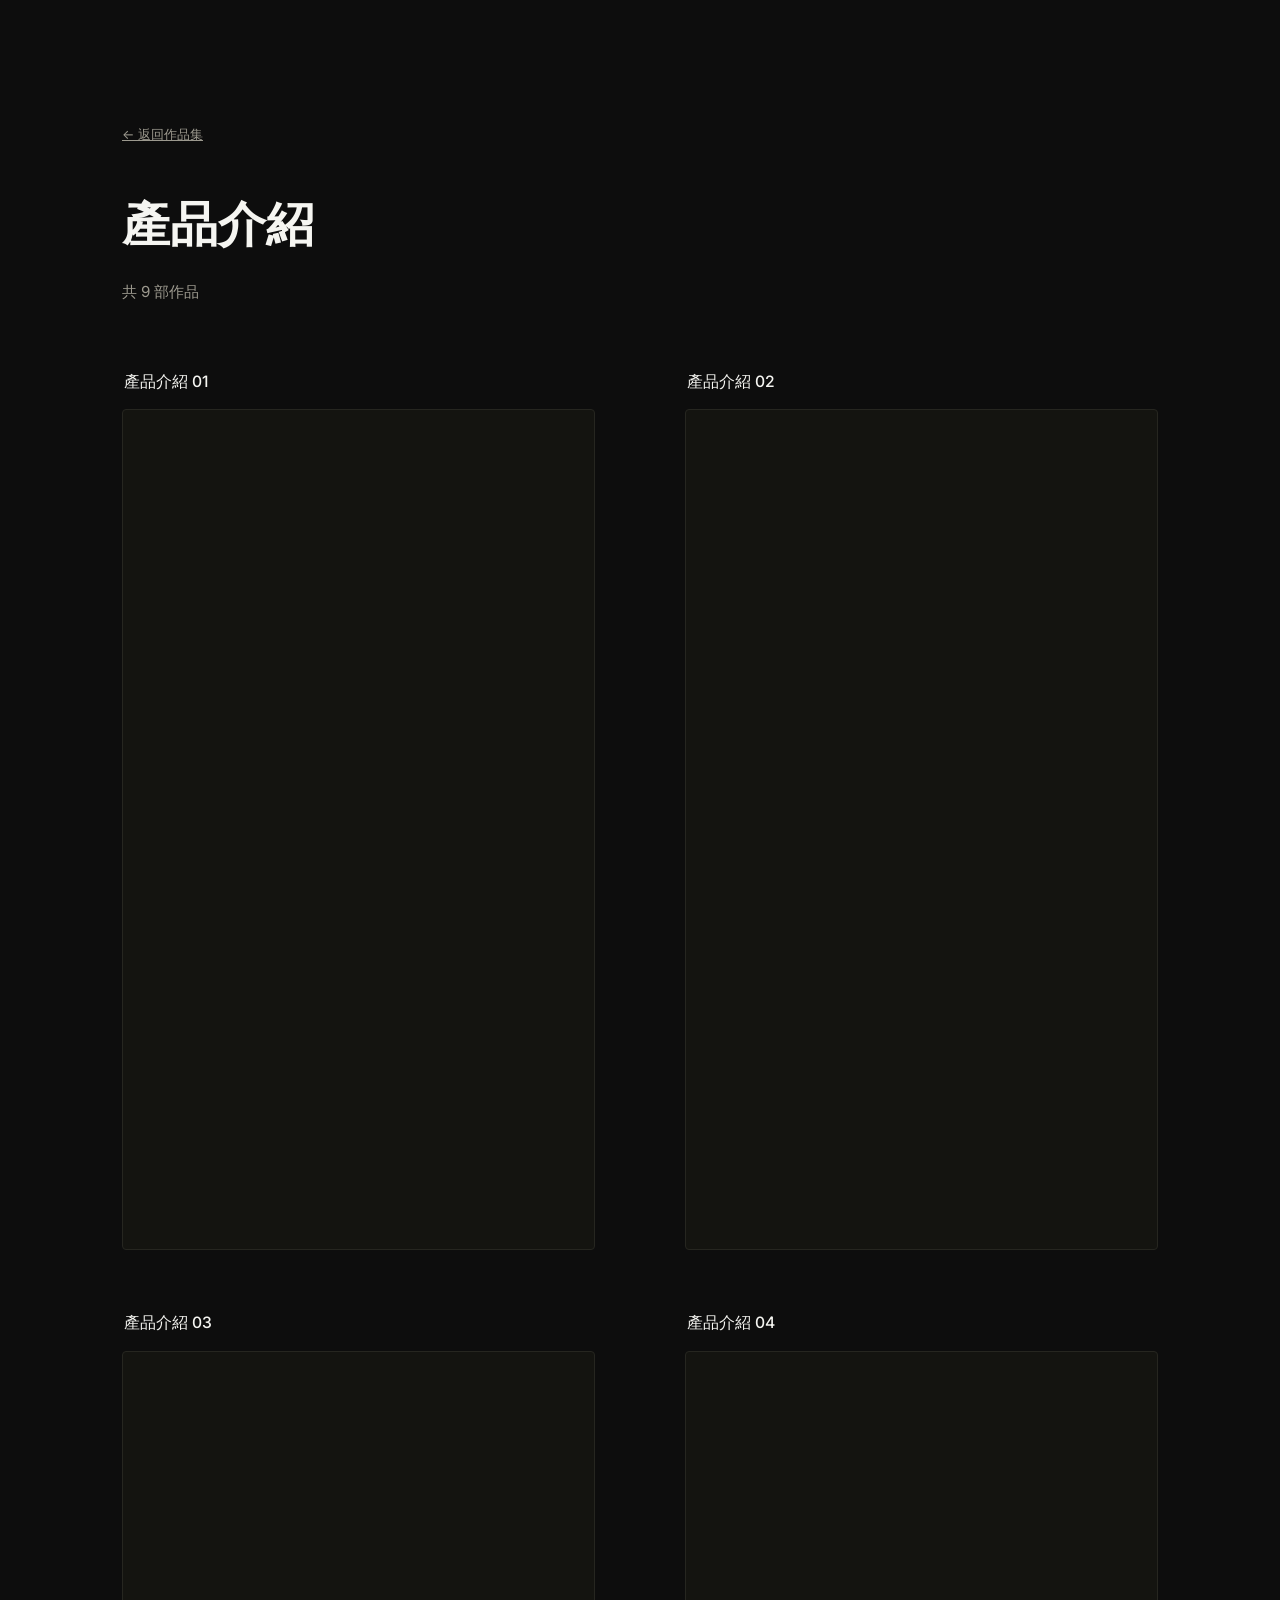
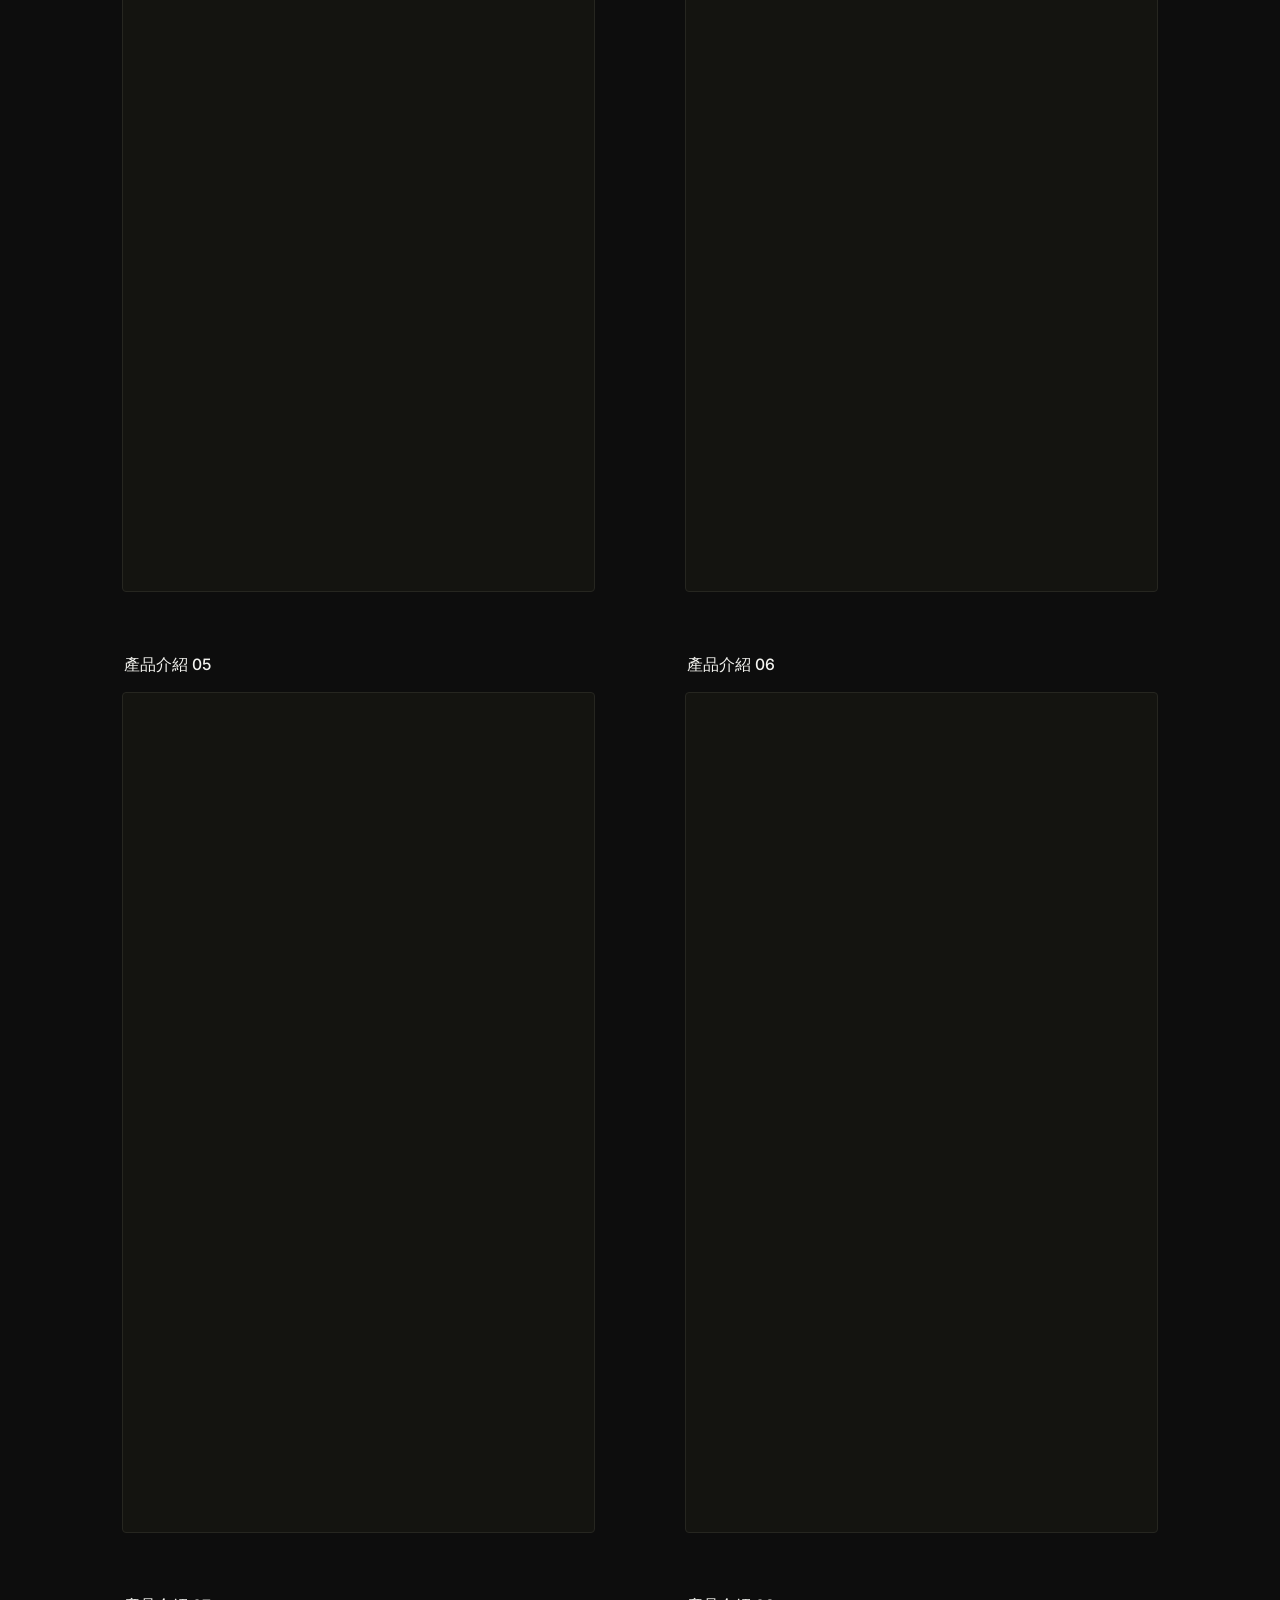
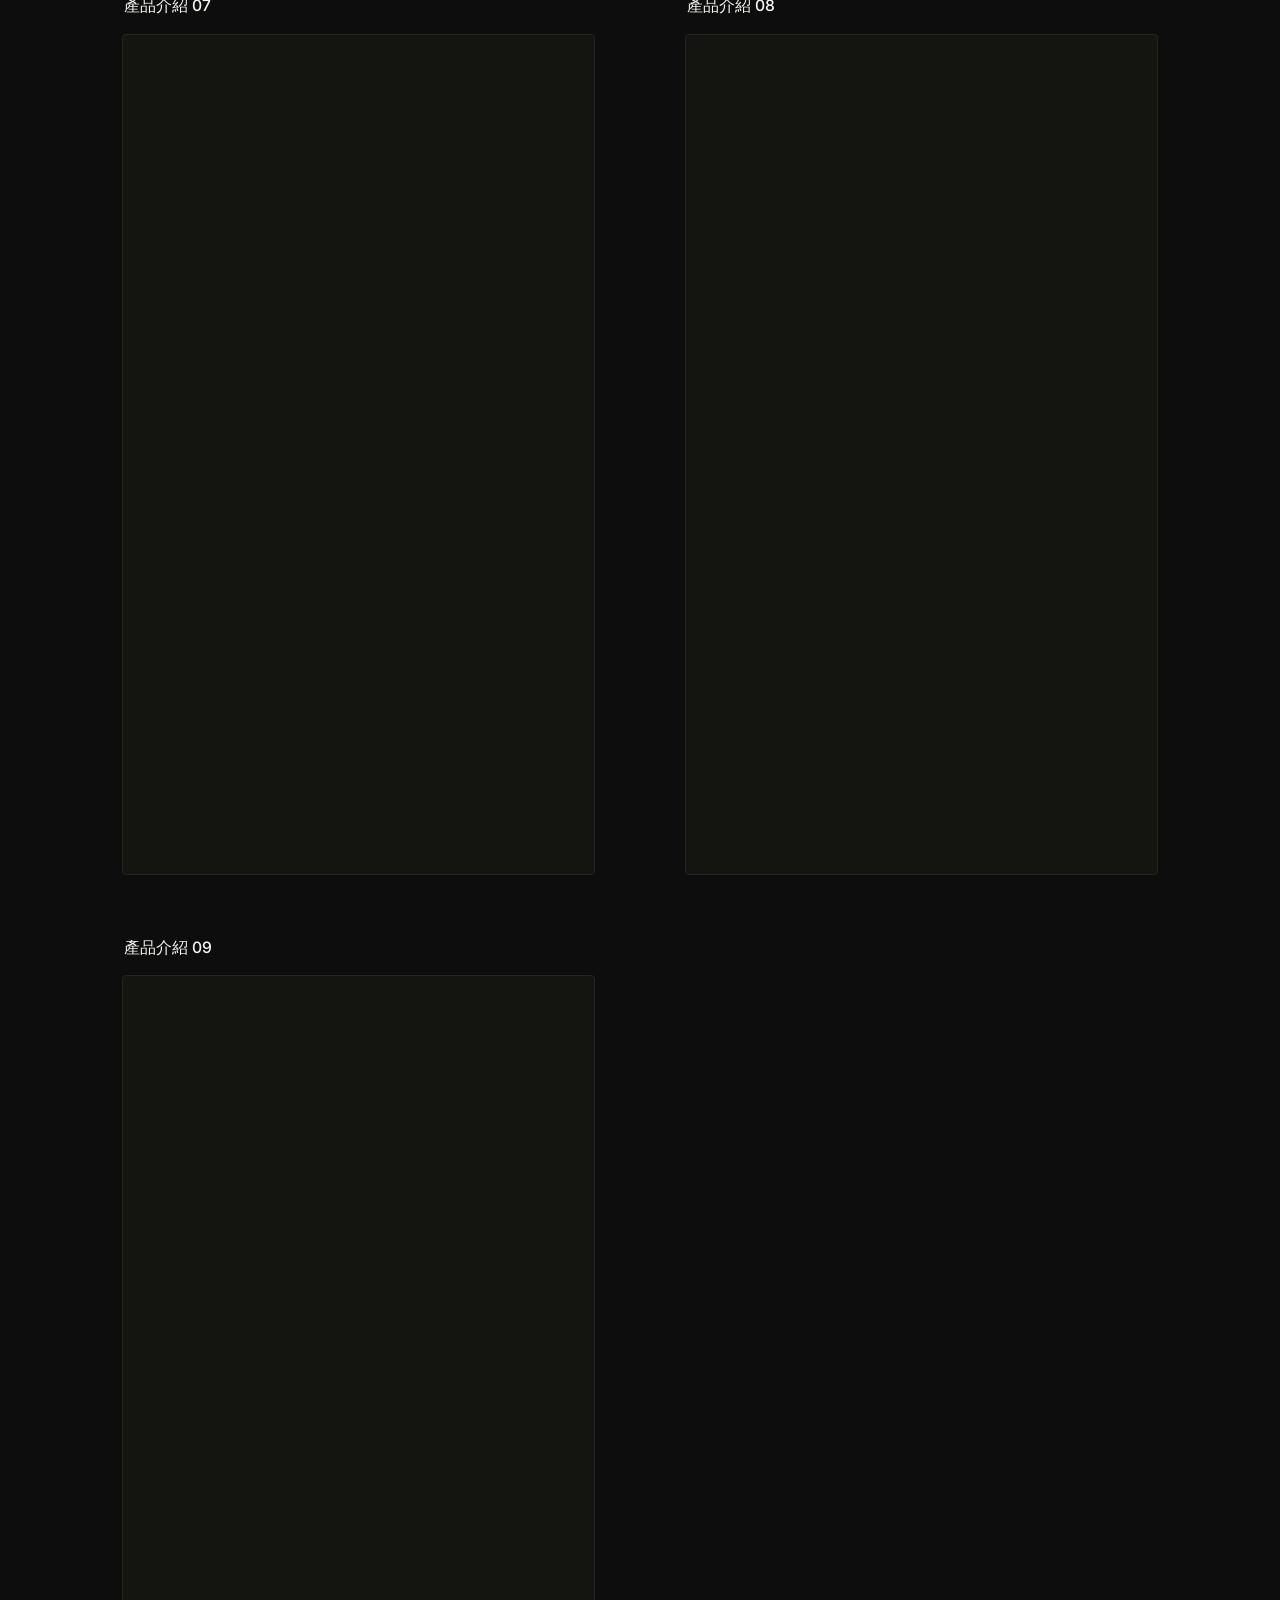
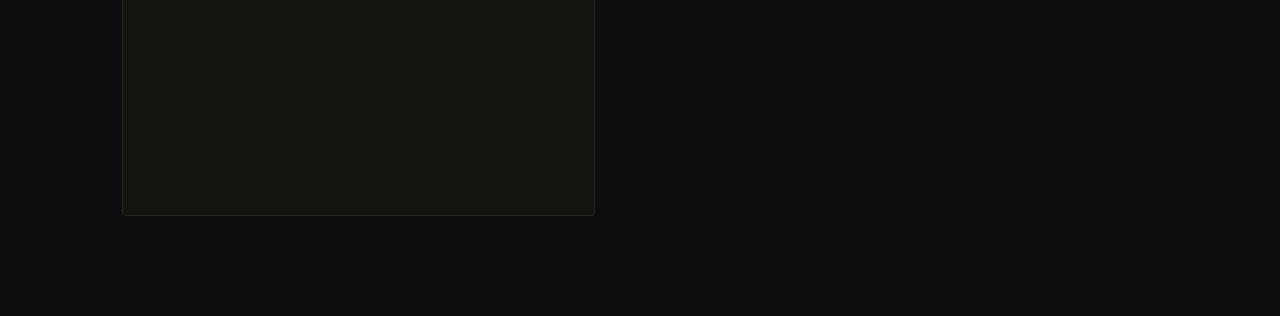
==== pages/product.html @ 9c70d0e5 "Add files via upload" ====
<!DOCTYPE html>
<html lang="zh-Hant">
<head>
<meta charset="UTF-8">
<meta name="viewport" content="width=device-width, initial-scale=1.0">
<title>產品介紹 — 作品集</title>

<link rel="preconnect" href="https://fonts.googleapis.com">
<link rel="preconnect" href="https://fonts.gstatic.com" crossorigin>
<link href="https://fonts.googleapis.com/css2?family=Syne:wght@700;800&family=Inter:wght@400;500&display=swap" rel="stylesheet">
<link rel="stylesheet" href="../css/style.css">
</head>
<body>

<div class="wrap">
  <a class="back-link" href="../index.html">&larr; 返回作品集</a>

  <h1 class="page-title">產品介紹</h1>
  <p class="page-count">共 9 部作品</p>

  <div class="video-list">
    <div class="video-item">
      <p class="video-title">產品介紹 01</p>
      <div class="video-frame">
        <iframe src="https://player.vimeo.com/video/1219167200?title=0&byline=0&portrait=0&badge=0&autopause=0&player_id=0&app_id=58479" allow="autoplay; fullscreen; picture-in-picture" allowfullscreen></iframe>
      </div>
    </div>
    <div class="video-item">
      <p class="video-title">產品介紹 02</p>
      <div class="video-frame">
        <iframe src="https://player.vimeo.com/video/1219167196?title=0byline=0portrait=0badge=0autopause=0player_id=0app_id=58479" allow="autoplay; fullscreen; picture-in-picture" allowfullscreen></iframe>
      </div>
    </div>
    <div class="video-item">
      <p class="video-title">產品介紹 03</p>
      <div class="video-frame">
        <iframe src="https://player.vimeo.com/video/1219167199?title=0byline=0portrait=0badge=0autopause=0player_id=0app_id=58479" allow="autoplay; fullscreen; picture-in-picture" allowfullscreen></iframe>
      </div>
    </div>
    <div class="video-item">
      <p class="video-title">產品介紹 04</p>
      <div class="video-frame">
        <iframe src="https://player.vimeo.com/video/1219167198?title=0byline=0portrait=0badge=0autopause=0player_id=0app_id=58479" allow="autoplay; fullscreen; picture-in-picture" allowfullscreen></iframe>
      </div>
    </div>
    <div class="video-item">
      <p class="video-title">產品介紹 05</p>
      <div class="video-frame">
        <iframe src="https://player.vimeo.com/video/1219167227?title=0byline=0portrait=0badge=0autopause=0player_id=0app_id=58479" allow="autoplay; fullscreen; picture-in-picture" allowfullscreen></iframe>
      </div>
    </div>
    <div class="video-item">
      <p class="video-title">產品介紹 06</p>
      <div class="video-frame">
        <iframe src="https://player.vimeo.com/video/1219167226?title=0byline=0portrait=0badge=0autopause=0player_id=0app_id=58479" allow="autoplay; fullscreen; picture-in-picture" allowfullscreen></iframe>
      </div>
    </div>
    <div class="video-item">
      <p class="video-title">產品介紹 07</p>
      <div class="video-frame">
        <iframe src="https://player.vimeo.com/video/1219167231?title=0byline=0portrait=0badge=0autopause=0player_id=0app_id=58479" allow="autoplay; fullscreen; picture-in-picture" allowfullscreen></iframe>
      </div>
    </div>
    <div class="video-item">
      <p class="video-title">產品介紹 08</p>
      <div class="video-frame">
        <iframe src="https://player.vimeo.com/video/1219167233?title=0byline=0portrait=0badge=0autopause=0player_id=0app_id=58479" allow="autoplay; fullscreen; picture-in-picture" allowfullscreen></iframe>
      </div>
    </div>
    <div class="video-item">
      <p class="video-title">產品介紹 09</p>
      <div class="video-frame">
        <iframe src="https://player.vimeo.com/video/1219167273?title=0byline=0portrait=0badge=0autopause=0player_id=0app_id=58479" allow="autoplay; fullscreen; picture-in-picture" allowfullscreen></iframe>
      </div>
    </div>
  </div>
</div>

</body>
</html>
---- css/style.css ----
:root {
  --bg: #0D0D0D;
  --text: #F5F5F1;
  --muted: #9C998E;
  --gold: #C6A15B;
  --gold-bright: #E8CD8E;
  --border: #262620;
}

* { box-sizing: border-box; }

html { scroll-behavior: smooth; }

body {
  margin: 0;
  background: var(--bg);
  color: var(--text);
  font-family: 'Inter', sans-serif;
  line-height: 1.7;
}

a { color: inherit; }

.wrap {
  max-width: 1100px;
  margin: 0 auto;
  padding: 120px 32px 100px;
}

.title {
  font-family: 'Syne', sans-serif;
  font-weight: 800;
  font-size: clamp(2.4rem, 6vw, 3.6rem);
  margin: 0 0 28px;
  letter-spacing: -0.01em;
}

.intro {
  max-width: 620px;
  color: var(--muted);
  font-size: 1.02rem;
  margin: 0 0 80px;
}

.section-label {
  font-size: 12px;
  letter-spacing: 0.16em;
  text-transform: uppercase;
  color: var(--gold);
  margin: 0 0 24px;
}

/* ===== 分類卡片格線（首頁） ===== */
.grid {
  display: grid;
  grid-template-columns: repeat(3, 1fr);
  gap: 20px;
}

.card {
  display: flex;
  flex-direction: column;
  align-items: flex-start;
  gap: 18px;
  padding: 32px 24px;
  border: 1px solid var(--border);
  border-radius: 4px;
  text-decoration: none;
  color: inherit;
  transition: border-color 0.3s ease, transform 0.3s ease;
}

.card:hover {
  border-color: var(--gold);
  transform: translateY(-3px);
}

.card svg { flex: none; }
.card svg path { transition: fill 0.3s ease; }
.card:hover svg path { fill: var(--gold); }

.card-name {
  font-size: 1.05rem;
  font-weight: 500;
}

.card-count {
  font-size: 12.5px;
  color: var(--muted);
  margin-top: -10px;
}

@media (max-width: 720px) {
  .grid { grid-template-columns: repeat(2, 1fr); }
  .wrap { padding: 90px 24px 70px; }
}

@media (max-width: 460px) {
  .grid { grid-template-columns: 1fr; }
}

/* ===== 分類頁（資料夾內頁） ===== */
.back-link {
  display: inline-flex;
  align-items: center;
  gap: 8px;
  font-size: 13px;
  color: var(--muted);
  margin-bottom: 40px;
  transition: color 0.25s ease;
}
.back-link:hover { color: var(--gold); }

.page-title {
  font-family: 'Syne', sans-serif;
  font-weight: 800;
  font-size: clamp(2rem, 5vw, 3rem);
  margin: 0 0 12px;
}

.page-count {
  color: var(--muted);
  font-size: 0.95rem;
  margin: 0 0 64px;
}

.video-list {
  display: grid;
  grid-template-columns: repeat(2, 1fr);
  gap: 60px 90px;
}

.video-item .video-title {
  font-size: 0.98rem;
  font-weight: 500;
  margin: 0 2px 14px;
}

.video-frame {
  position: relative;
  aspect-ratio: 9/16;
  border-radius: 4px;
  overflow: hidden;
  background: #141410;
  border: 1px solid var(--border);
}

.video-frame iframe {
  width: 100%;
  height: 100%;
  border: 0;
}

@media (max-width: 640px) {
  .video-list { grid-template-columns: 1fr; }
  .wrap { padding: 90px 24px 70px; }
}
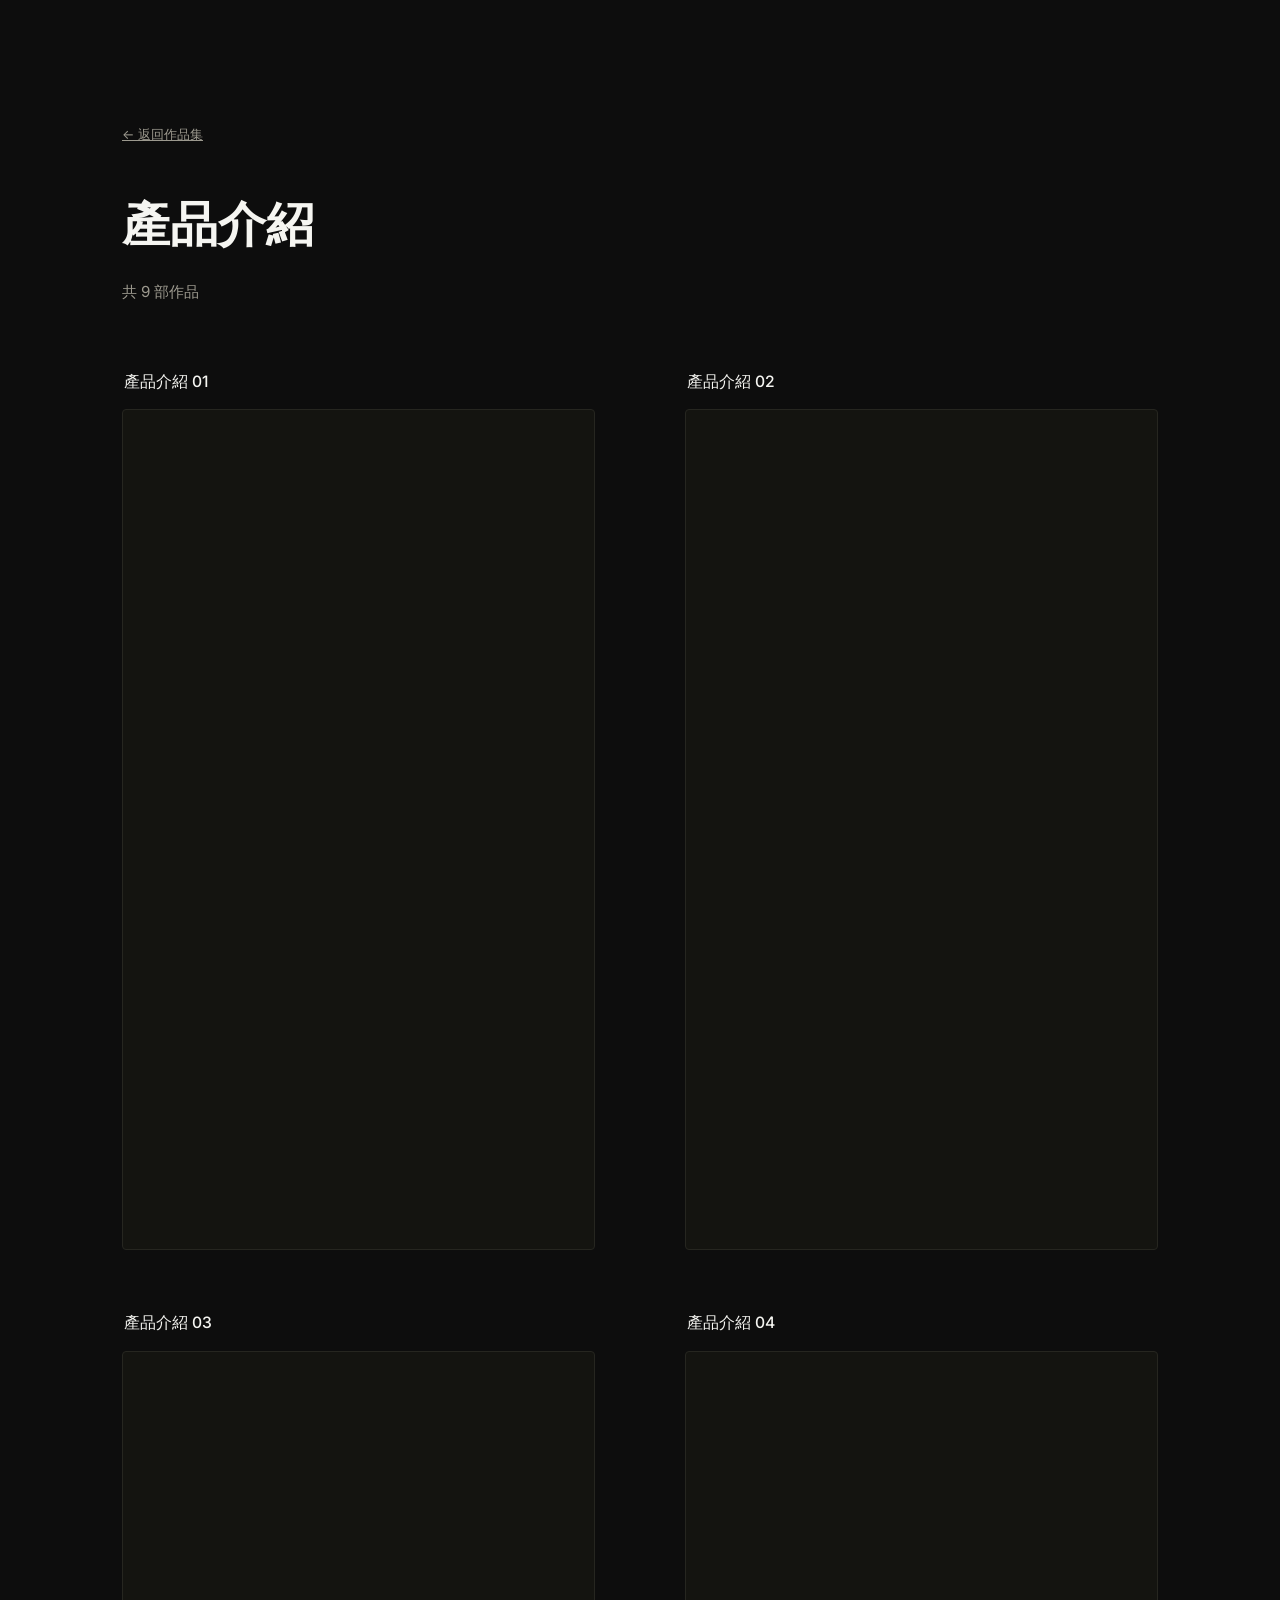
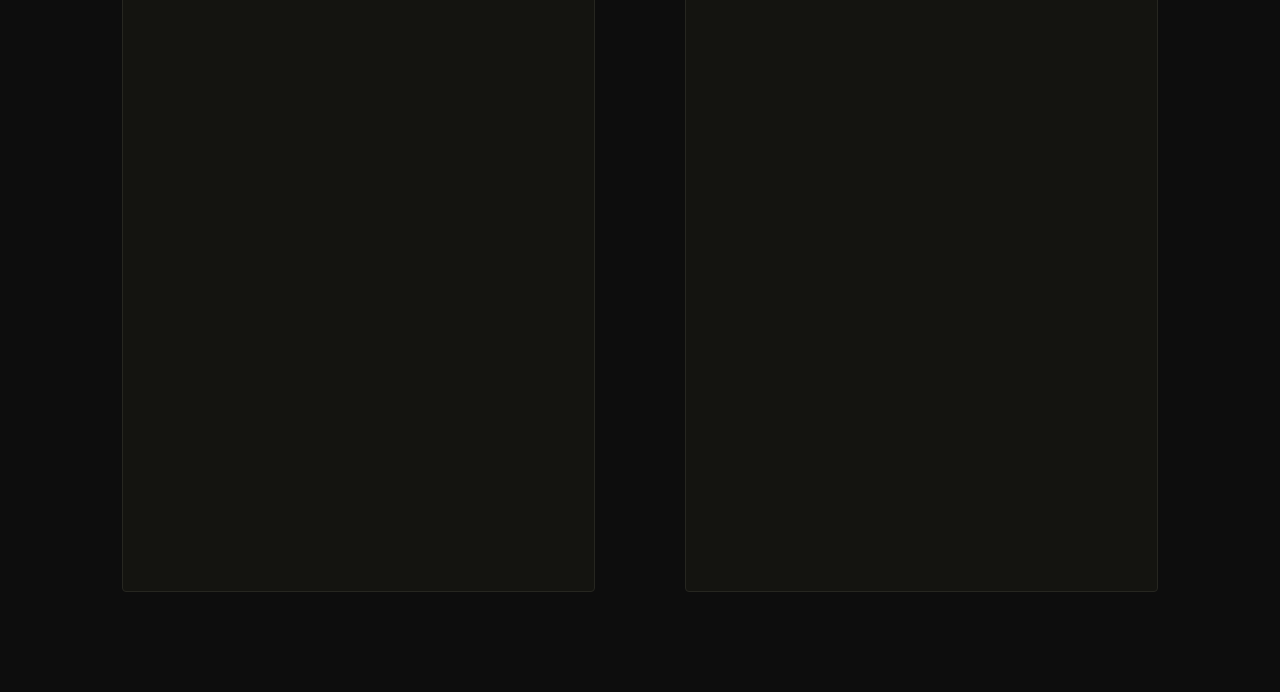
==== commit 6ec6340a: "Update product.html" ====
--- a/pages/product.html
+++ b/pages/product.html
@@ -34,7 +34,7 @@
     <div class="video-item">
       <p class="video-title">產品介紹 03</p>
       <div class="video-frame">
-        <iframe src="https://player.vimeo.com/video/1219167199?title=0byline=0portrait=0badge=0autopause=0player_id=0app_id=58479" allow="autoplay; fullscreen; picture-in-picture" allowfullscreen></iframe>
+        <iframe src="https://player.vimeo.com/video/1220546463?h=6a48257435" allow="autoplay; fullscreen; picture-in-picture" allowfullscreen></iframe>
       </div>
     </div>
     <div class="video-item">
@@ -43,36 +43,6 @@
         <iframe src="https://player.vimeo.com/video/1219167198?title=0byline=0portrait=0badge=0autopause=0player_id=0app_id=58479" allow="autoplay; fullscreen; picture-in-picture" allowfullscreen></iframe>
       </div>
     </div>
-    <div class="video-item">
-      <p class="video-title">產品介紹 05</p>
-      <div class="video-frame">
-        <iframe src="https://player.vimeo.com/video/1219167227?title=0byline=0portrait=0badge=0autopause=0player_id=0app_id=58479" allow="autoplay; fullscreen; picture-in-picture" allowfullscreen></iframe>
-      </div>
-    </div>
-    <div class="video-item">
-      <p class="video-title">產品介紹 06</p>
-      <div class="video-frame">
-        <iframe src="https://player.vimeo.com/video/1219167226?title=0byline=0portrait=0badge=0autopause=0player_id=0app_id=58479" allow="autoplay; fullscreen; picture-in-picture" allowfullscreen></iframe>
-      </div>
-    </div>
-    <div class="video-item">
-      <p class="video-title">產品介紹 07</p>
-      <div class="video-frame">
-        <iframe src="https://player.vimeo.com/video/1219167231?title=0byline=0portrait=0badge=0autopause=0player_id=0app_id=58479" allow="autoplay; fullscreen; picture-in-picture" allowfullscreen></iframe>
-      </div>
-    </div>
-    <div class="video-item">
-      <p class="video-title">產品介紹 08</p>
-      <div class="video-frame">
-        <iframe src="https://player.vimeo.com/video/1219167233?title=0byline=0portrait=0badge=0autopause=0player_id=0app_id=58479" allow="autoplay; fullscreen; picture-in-picture" allowfullscreen></iframe>
-      </div>
-    </div>
-    <div class="video-item">
-      <p class="video-title">產品介紹 09</p>
-      <div class="video-frame">
-        <iframe src="https://player.vimeo.com/video/1219167273?title=0byline=0portrait=0badge=0autopause=0player_id=0app_id=58479" allow="autoplay; fullscreen; picture-in-picture" allowfullscreen></iframe>
-      </div>
-    </div>
   </div>
 </div>
 
--- a/css/style.css
+++ b/css/style.css
@@ -154,4 +154,20 @@
 @media (max-width: 640px) {
   .video-list { grid-template-columns: 1fr; }
   .wrap { padding: 90px 24px 70px; }
-}+}
+
+@media (max-width: 640px) {
+  .intro-break {
+    display: none;
+  }
+}
+
+.intro-nowrap {
+  white-space: nowrap;
+}
+
+@media (max-width: 640px) {
+  .intro-nowrap {
+    white-space: normal;
+  }
+}
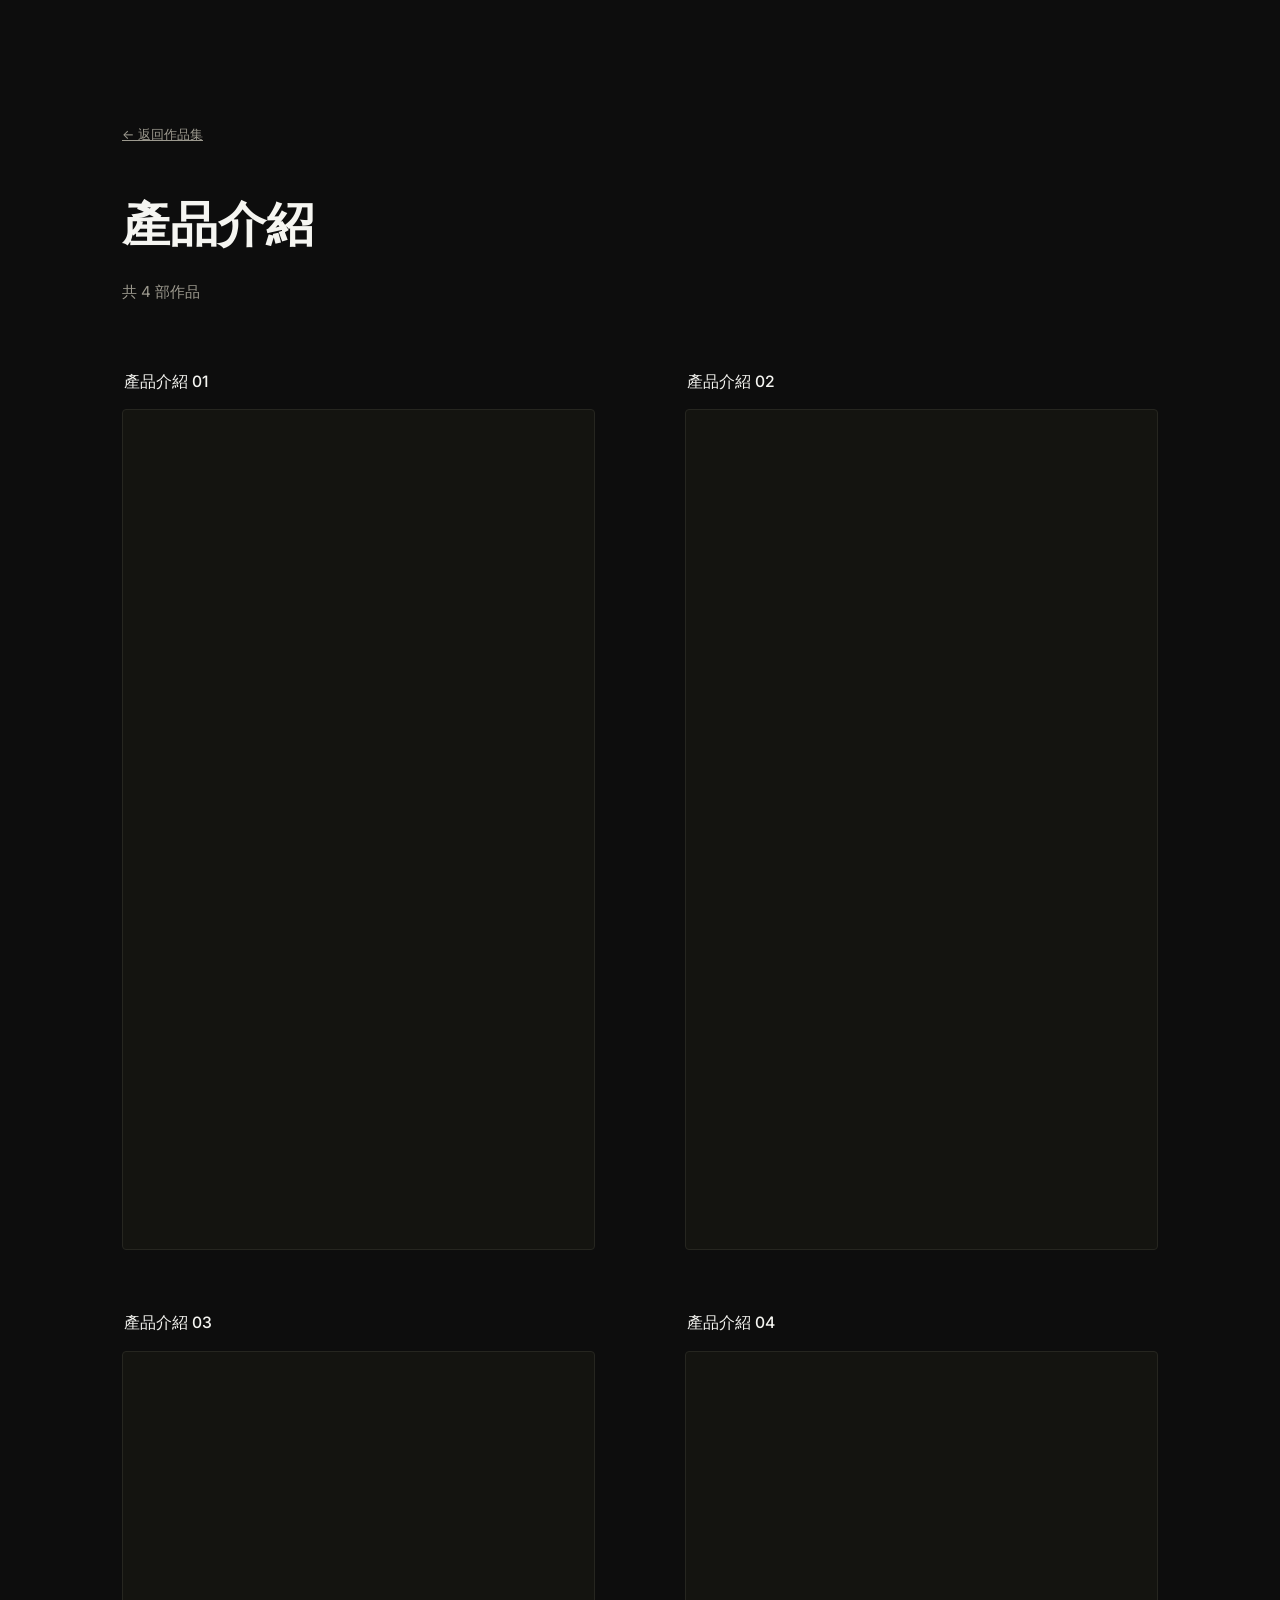
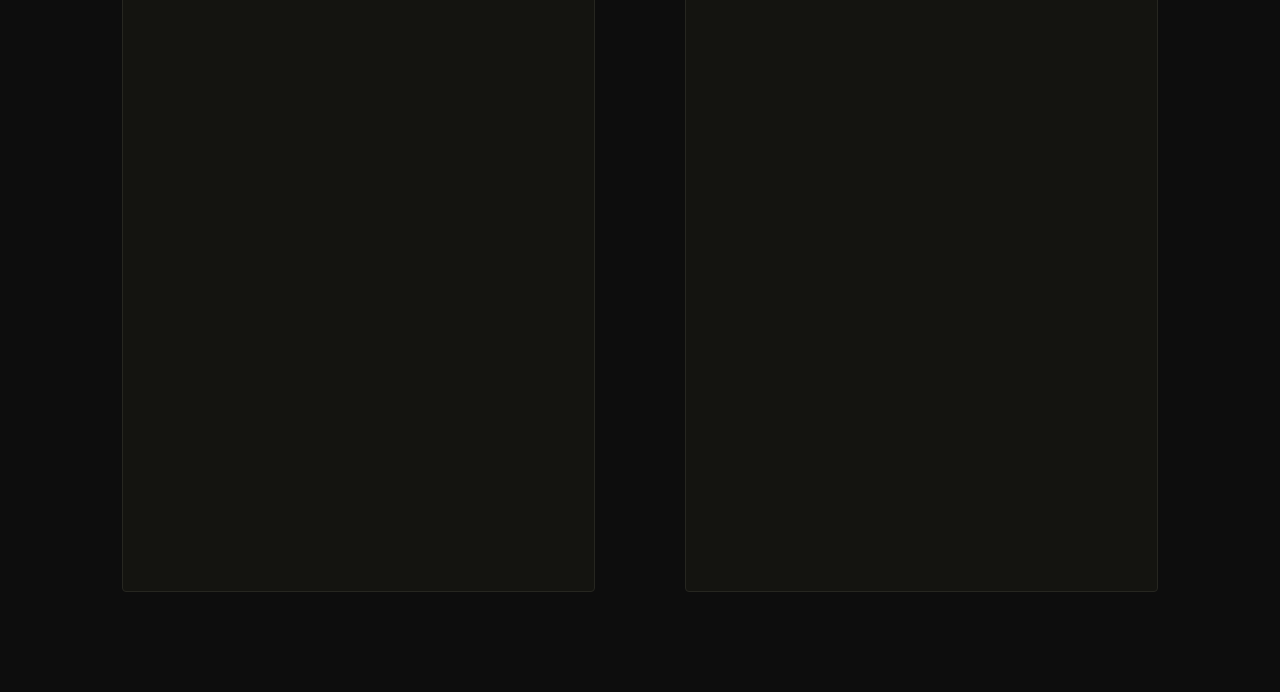
==== commit 42e07fce: "Update product.html" ====
--- a/pages/product.html
+++ b/pages/product.html
@@ -16,7 +16,7 @@
   <a class="back-link" href="../index.html">&larr; 返回作品集</a>
 
   <h1 class="page-title">產品介紹</h1>
-  <p class="page-count">共 9 部作品</p>
+  <p class="page-count">共 4 部作品</p>
 
   <div class="video-list">
     <div class="video-item">
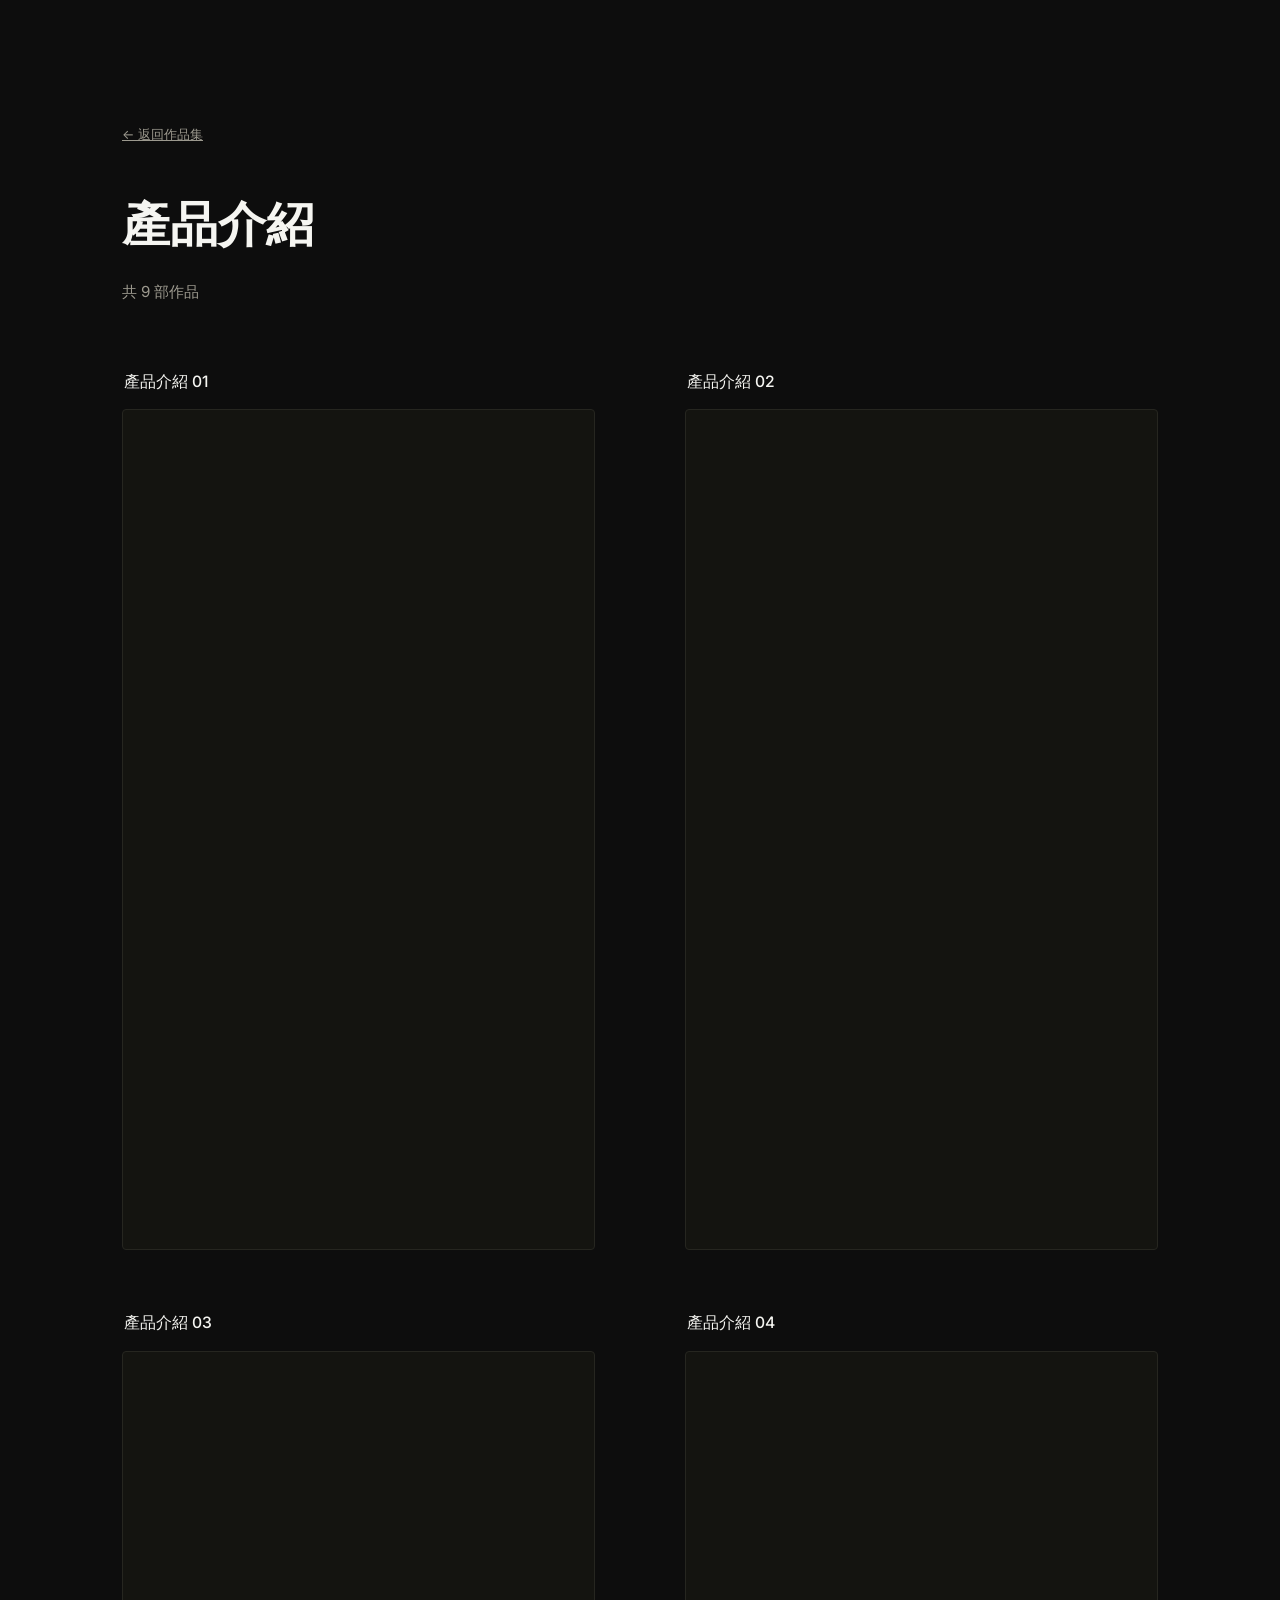
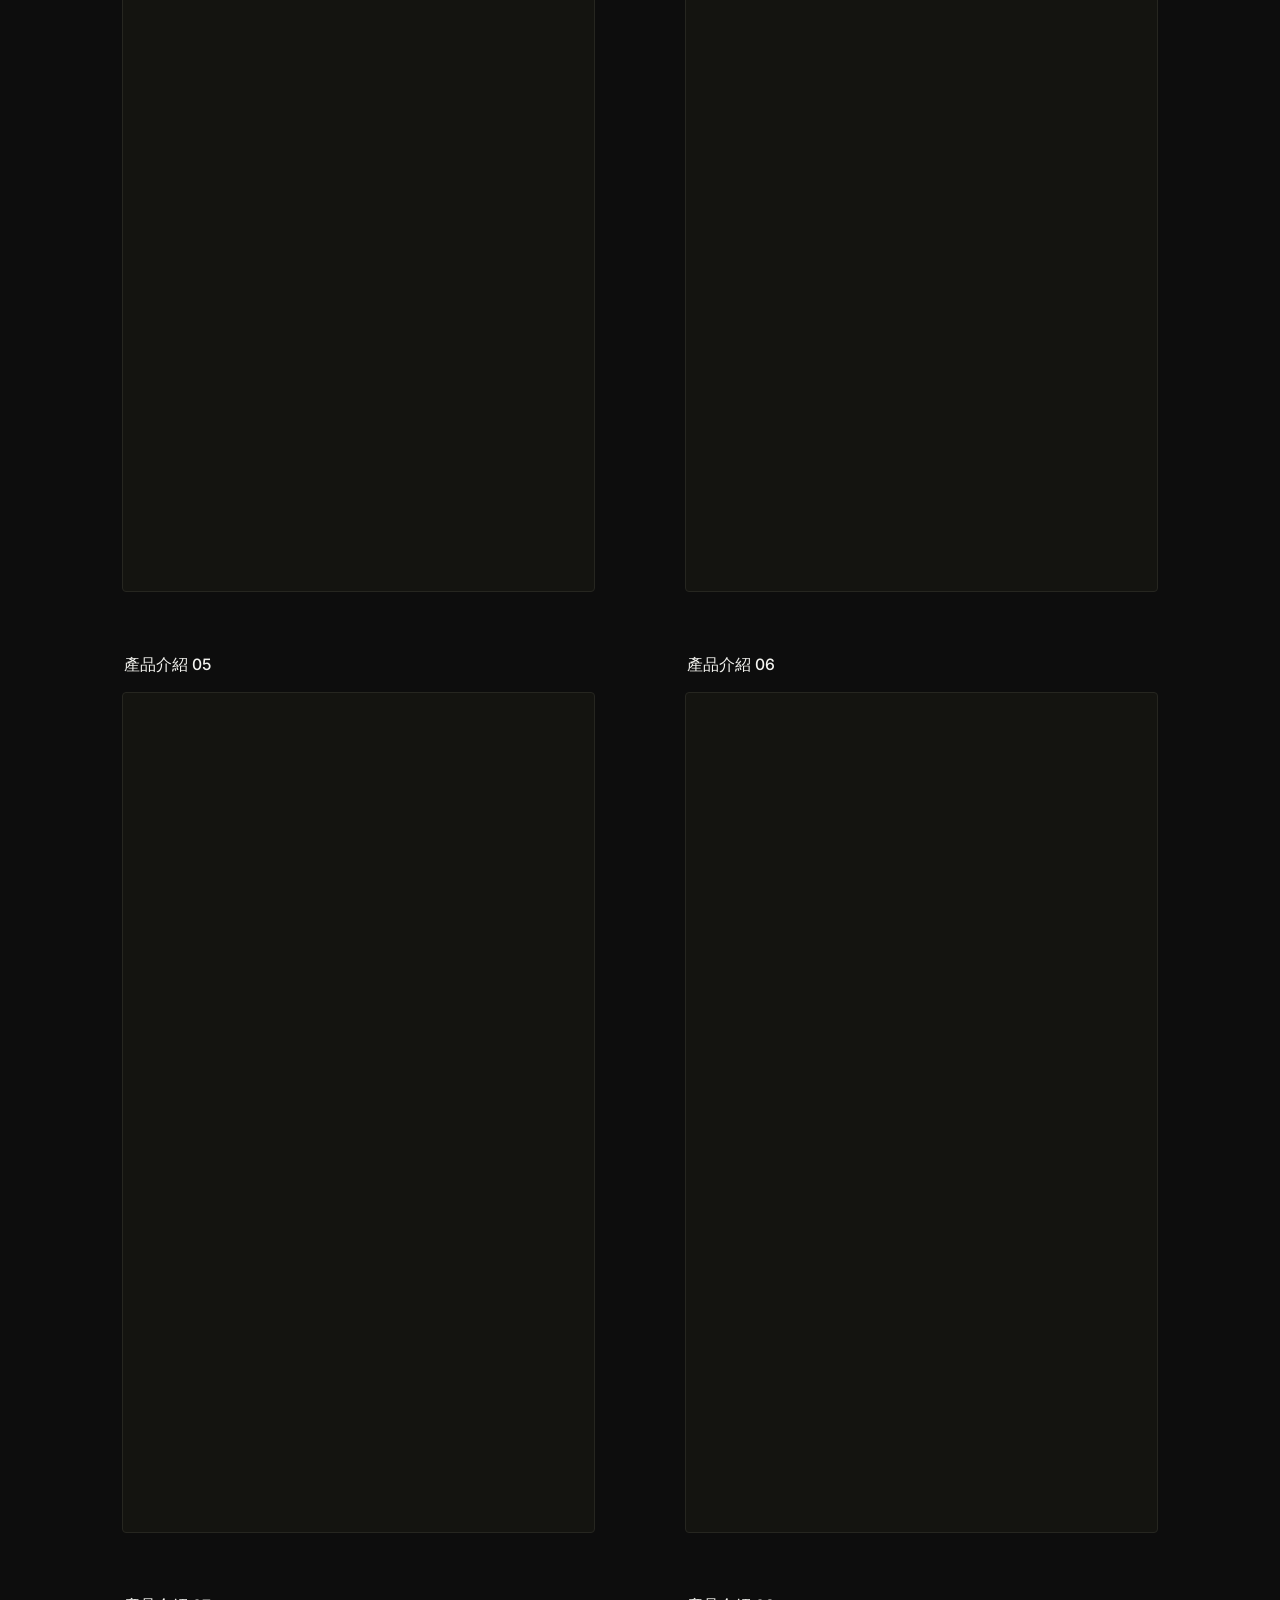
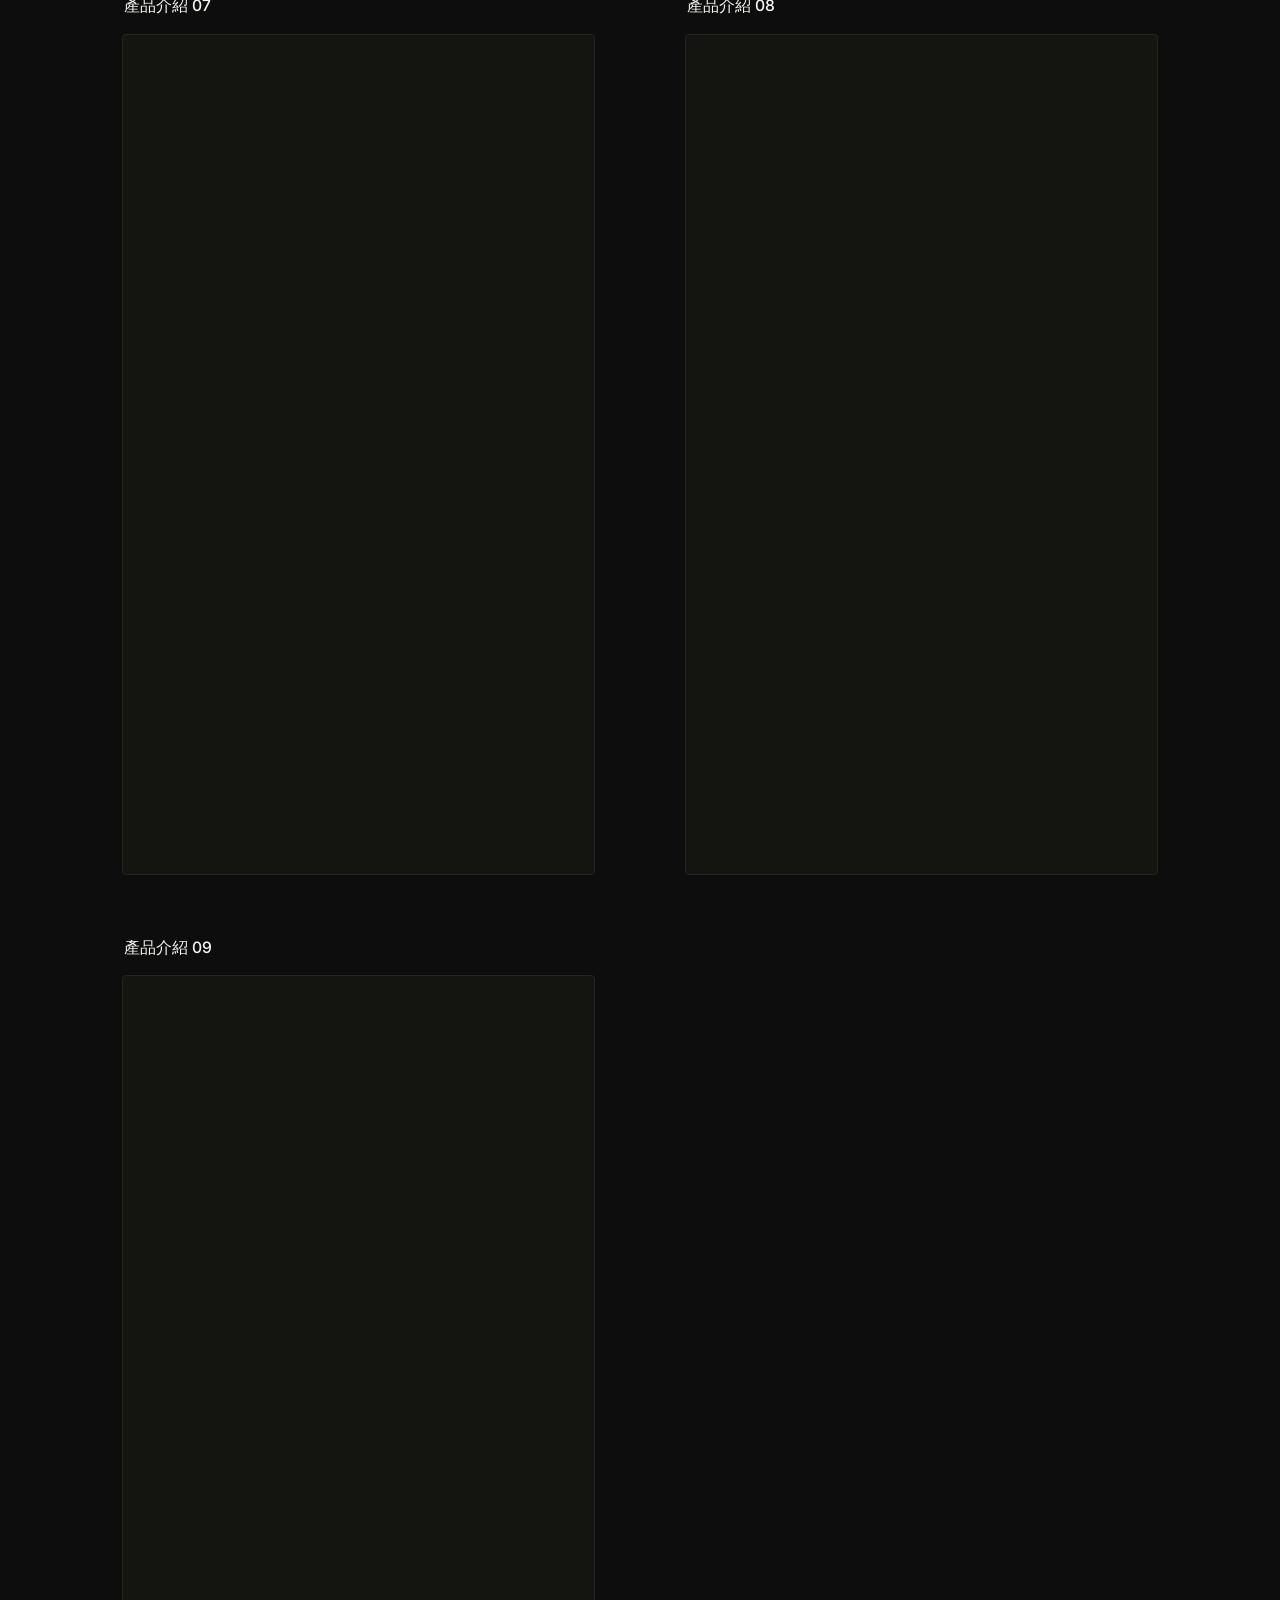
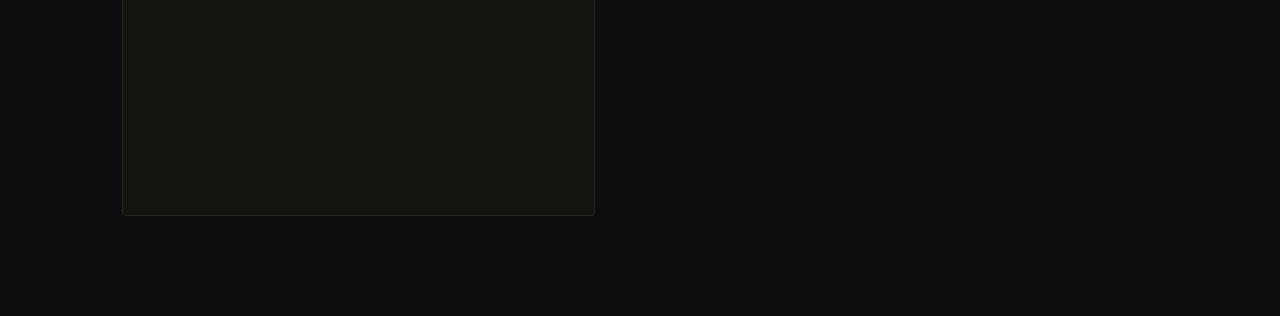
==== commit 3cafd68f: "Add files via upload" ====
--- a/pages/product.html
+++ b/pages/product.html
@@ -16,7 +16,7 @@
   <a class="back-link" href="../index.html">&larr; 返回作品集</a>
 
   <h1 class="page-title">產品介紹</h1>
-  <p class="page-count">共 4 部作品</p>
+  <p class="page-count">共 9 部作品</p>
 
   <div class="video-list">
     <div class="video-item">
@@ -43,6 +43,36 @@
         <iframe src="https://player.vimeo.com/video/1219167198?title=0byline=0portrait=0badge=0autopause=0player_id=0app_id=58479" allow="autoplay; fullscreen; picture-in-picture" allowfullscreen></iframe>
       </div>
     </div>
+    <div class="video-item">
+      <p class="video-title">產品介紹 05</p>
+      <div class="video-frame">
+        <iframe src="https://player.vimeo.com/video/1219167227?title=0byline=0portrait=0badge=0autopause=0player_id=0app_id=58479" allow="autoplay; fullscreen; picture-in-picture" allowfullscreen></iframe>
+      </div>
+    </div>
+    <div class="video-item">
+      <p class="video-title">產品介紹 06</p>
+      <div class="video-frame">
+        <iframe src="https://player.vimeo.com/video/1219167226?title=0byline=0portrait=0badge=0autopause=0player_id=0app_id=58479" allow="autoplay; fullscreen; picture-in-picture" allowfullscreen></iframe>
+      </div>
+    </div>
+    <div class="video-item">
+      <p class="video-title">產品介紹 07</p>
+      <div class="video-frame">
+        <iframe src="https://player.vimeo.com/video/1219167231?title=0byline=0portrait=0badge=0autopause=0player_id=0app_id=58479" allow="autoplay; fullscreen; picture-in-picture" allowfullscreen></iframe>
+      </div>
+    </div>
+    <div class="video-item">
+      <p class="video-title">產品介紹 08</p>
+      <div class="video-frame">
+        <iframe src="https://player.vimeo.com/video/1219167233?title=0byline=0portrait=0badge=0autopause=0player_id=0app_id=58479" allow="autoplay; fullscreen; picture-in-picture" allowfullscreen></iframe>
+      </div>
+    </div>
+    <div class="video-item">
+      <p class="video-title">產品介紹 09</p>
+      <div class="video-frame">
+        <iframe src="https://player.vimeo.com/video/1219167273?title=0byline=0portrait=0badge=0autopause=0player_id=0app_id=58479" allow="autoplay; fullscreen; picture-in-picture" allowfullscreen></iframe>
+      </div>
+    </div>
   </div>
 </div>
 
--- a/css/style.css
+++ b/css/style.css
@@ -161,13 +161,3 @@
     display: none;
   }
 }
-
-.intro-nowrap {
-  white-space: nowrap;
-}
-
-@media (max-width: 640px) {
-  .intro-nowrap {
-    white-space: normal;
-  }
-}
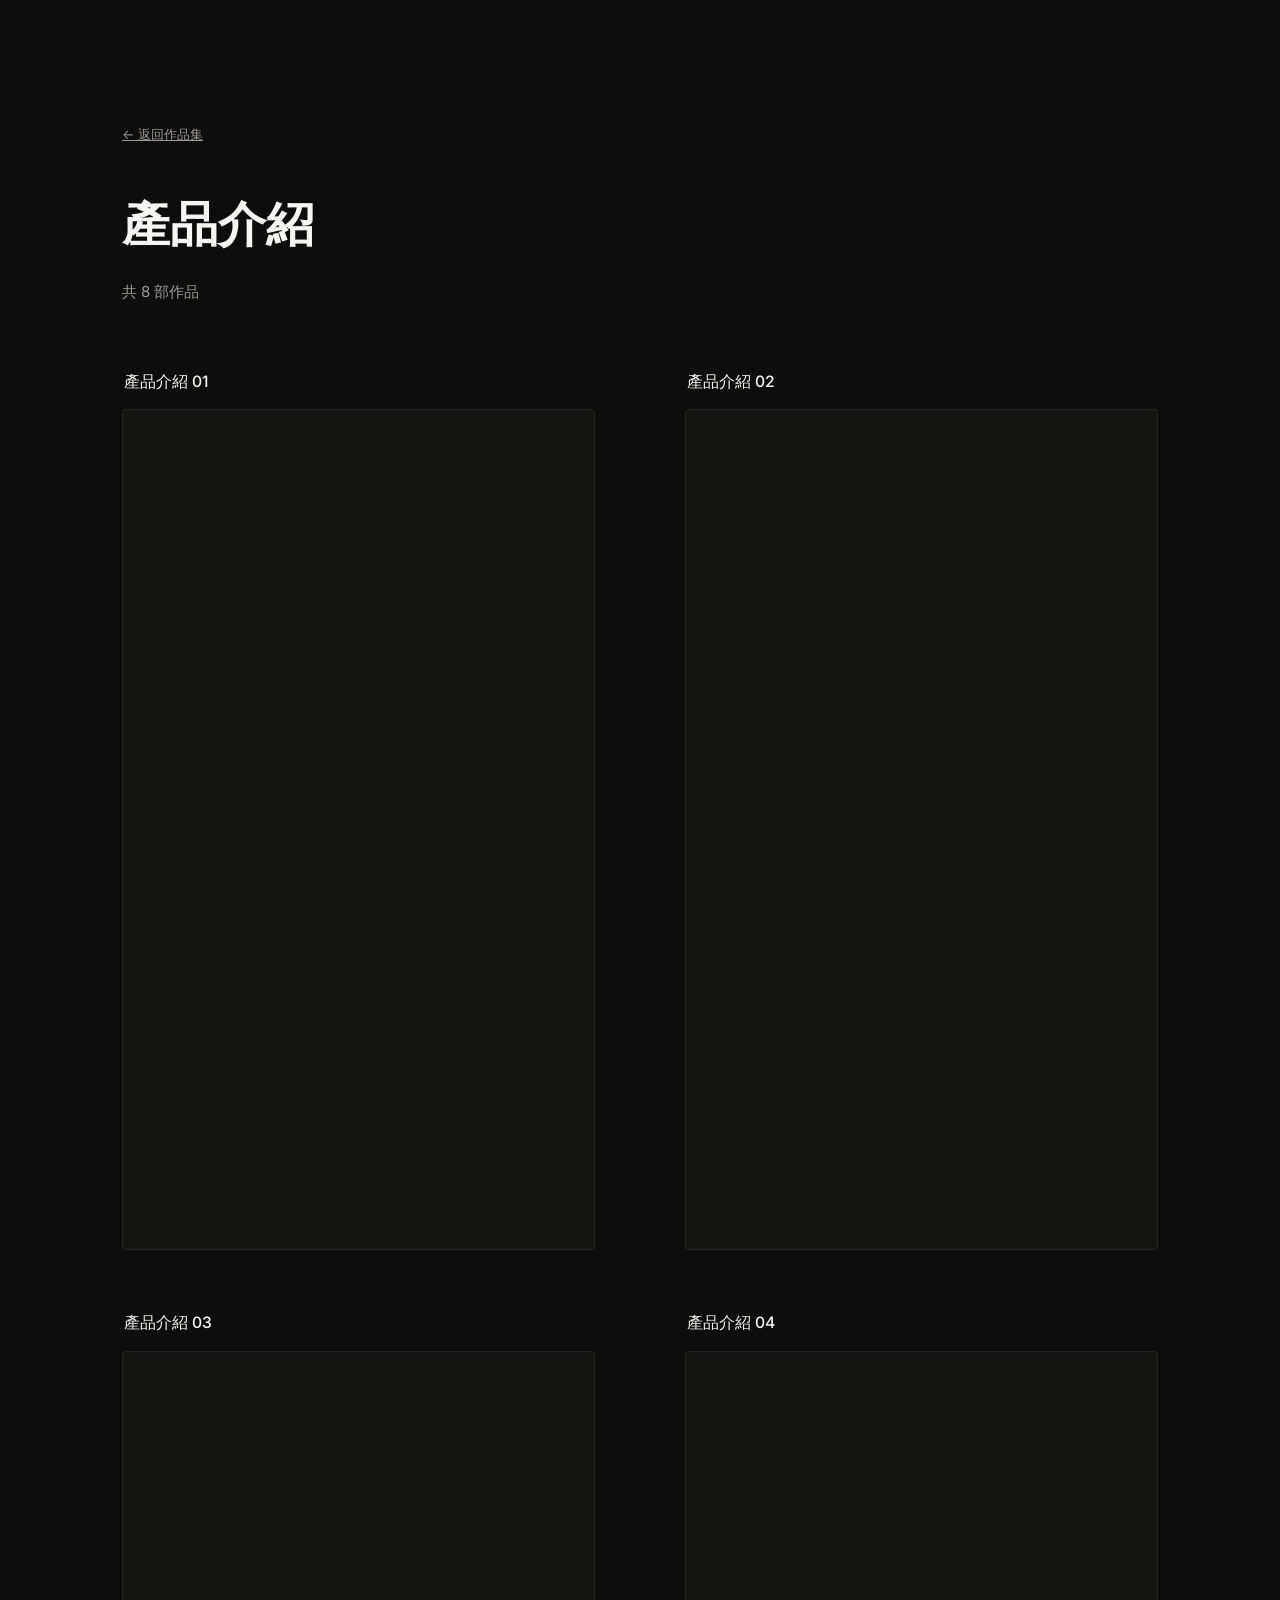
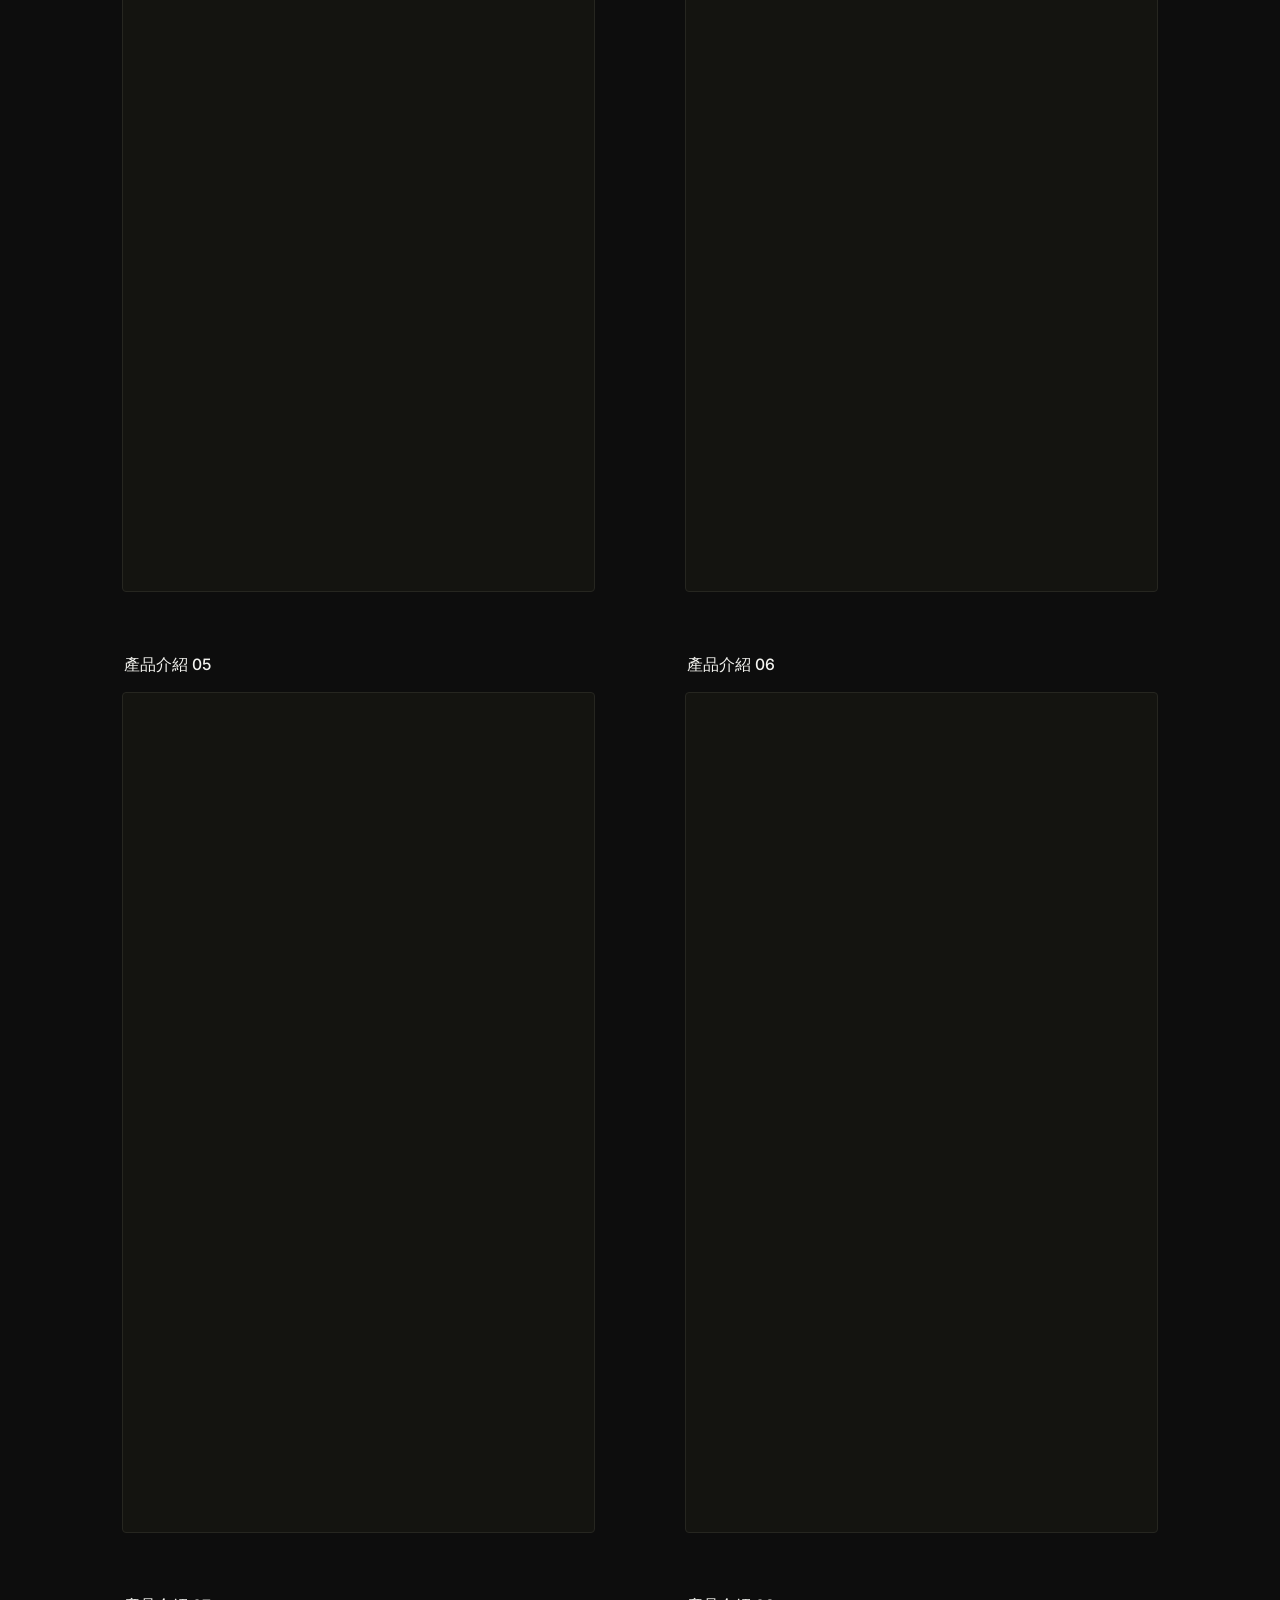
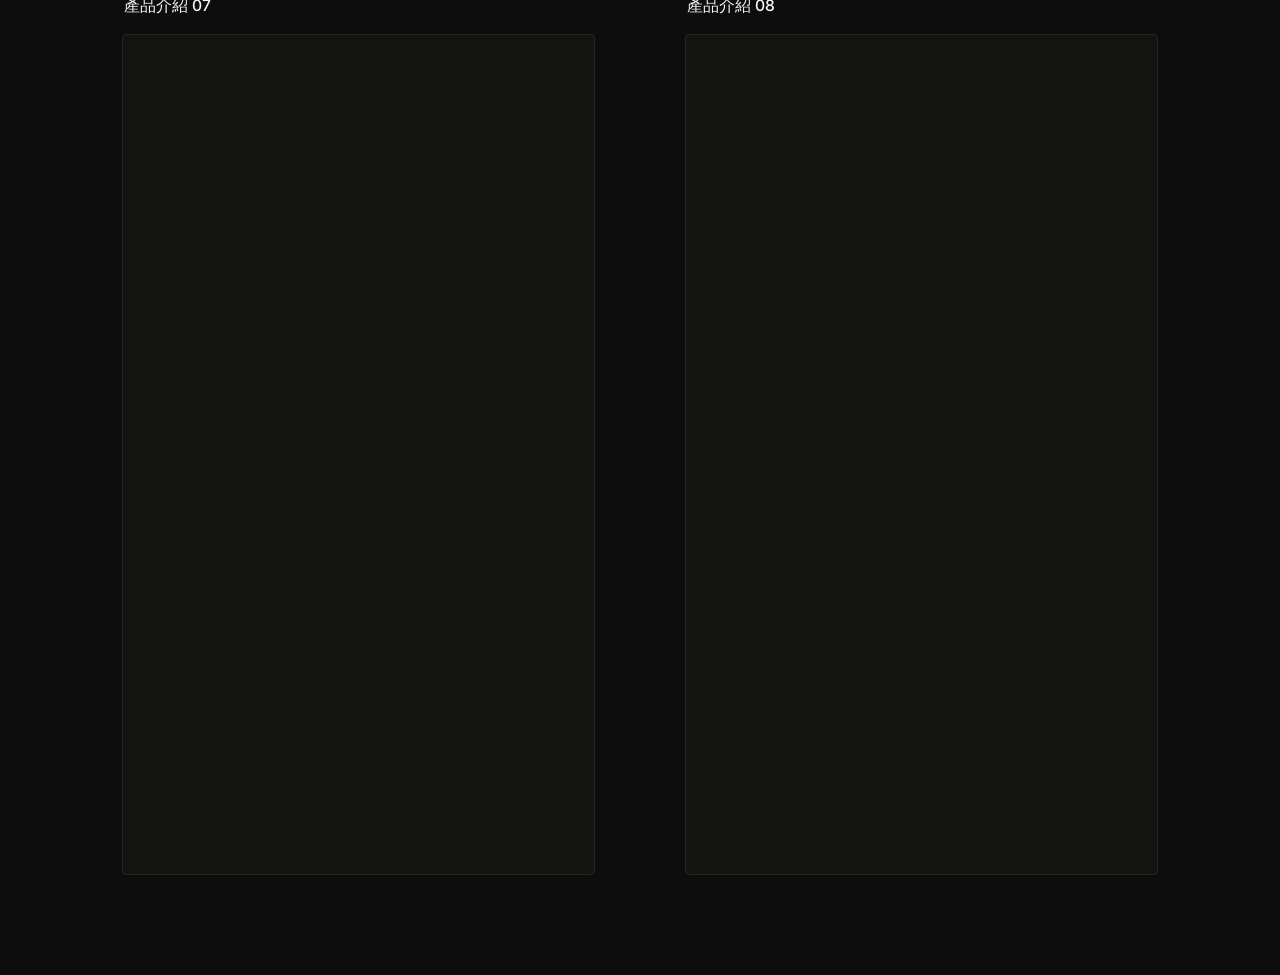
==== commit e7fad649: "Update product.html" ====
--- a/pages/product.html
+++ b/pages/product.html
@@ -16,7 +16,7 @@
   <a class="back-link" href="../index.html">&larr; 返回作品集</a>
 
   <h1 class="page-title">產品介紹</h1>
-  <p class="page-count">共 9 部作品</p>
+  <p class="page-count">共 8 部作品</p>
 
   <div class="video-list">
     <div class="video-item">
@@ -46,29 +46,23 @@
     <div class="video-item">
       <p class="video-title">產品介紹 05</p>
       <div class="video-frame">
-        <iframe src="https://player.vimeo.com/video/1219167227?title=0byline=0portrait=0badge=0autopause=0player_id=0app_id=58479" allow="autoplay; fullscreen; picture-in-picture" allowfullscreen></iframe>
+        <iframe src="https://player.vimeo.com/video/1219167226?title=0byline=0portrait=0badge=0autopause=0player_id=0app_id=58479" allow="autoplay; fullscreen; picture-in-picture" allowfullscreen></iframe>
       </div>
     </div>
     <div class="video-item">
       <p class="video-title">產品介紹 06</p>
       <div class="video-frame">
-        <iframe src="https://player.vimeo.com/video/1219167226?title=0byline=0portrait=0badge=0autopause=0player_id=0app_id=58479" allow="autoplay; fullscreen; picture-in-picture" allowfullscreen></iframe>
+        <iframe src="https://player.vimeo.com/video/1219167231?title=0byline=0portrait=0badge=0autopause=0player_id=0app_id=58479" allow="autoplay; fullscreen; picture-in-picture" allowfullscreen></iframe>
       </div>
     </div>
     <div class="video-item">
       <p class="video-title">產品介紹 07</p>
       <div class="video-frame">
-        <iframe src="https://player.vimeo.com/video/1219167231?title=0byline=0portrait=0badge=0autopause=0player_id=0app_id=58479" allow="autoplay; fullscreen; picture-in-picture" allowfullscreen></iframe>
+        <iframe src="https://player.vimeo.com/video/1219167233?title=0byline=0portrait=0badge=0autopause=0player_id=0app_id=58479" allow="autoplay; fullscreen; picture-in-picture" allowfullscreen></iframe>
       </div>
     </div>
     <div class="video-item">
       <p class="video-title">產品介紹 08</p>
-      <div class="video-frame">
-        <iframe src="https://player.vimeo.com/video/1219167233?title=0byline=0portrait=0badge=0autopause=0player_id=0app_id=58479" allow="autoplay; fullscreen; picture-in-picture" allowfullscreen></iframe>
-      </div>
-    </div>
-    <div class="video-item">
-      <p class="video-title">產品介紹 09</p>
       <div class="video-frame">
         <iframe src="https://player.vimeo.com/video/1219167273?title=0byline=0portrait=0badge=0autopause=0player_id=0app_id=58479" allow="autoplay; fullscreen; picture-in-picture" allowfullscreen></iframe>
       </div>
